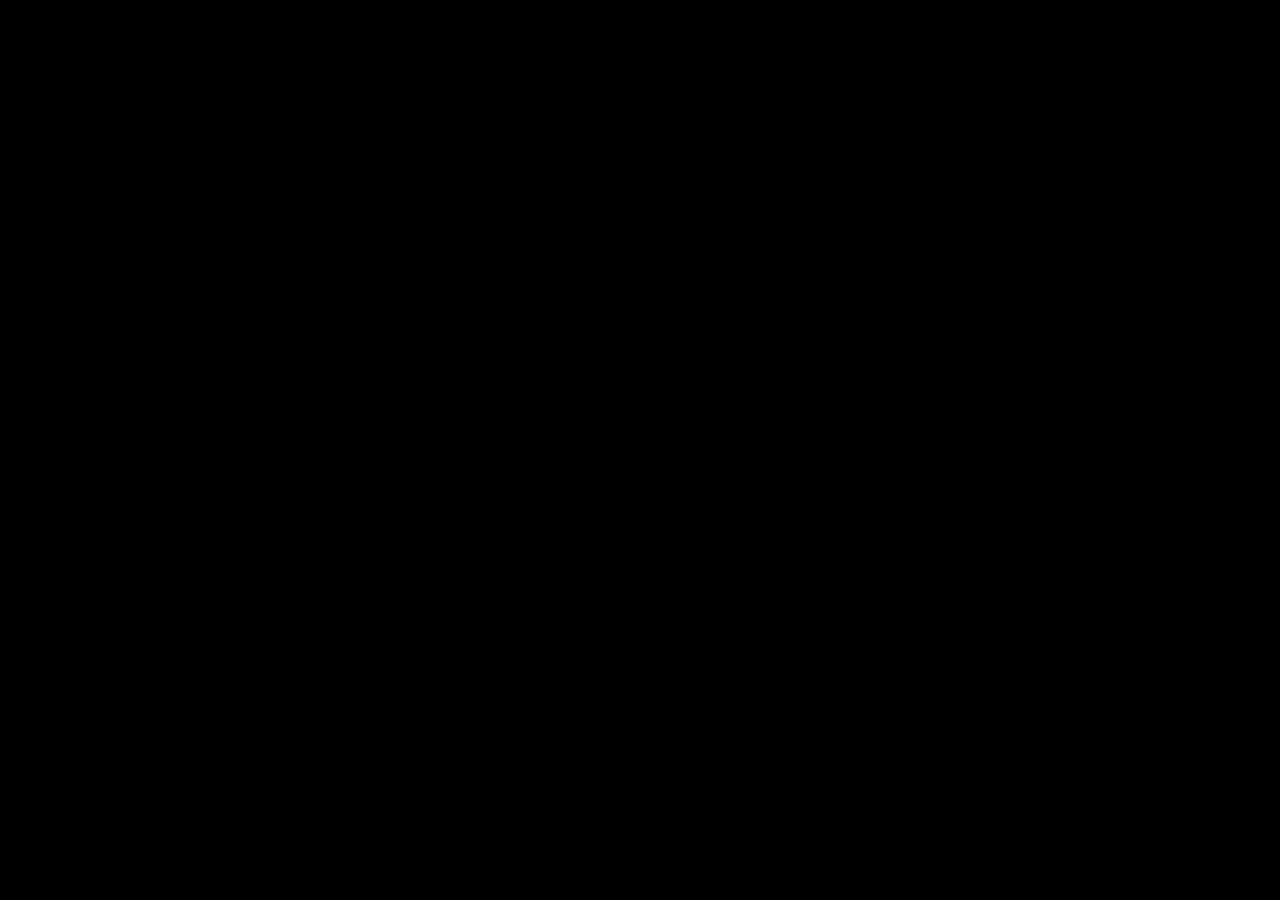
==== index.html @ d1671453 "Add files via upload" ====
<!DOCTYPE html>
<html lang="ru">
<head>
    <meta charset="UTF-8">
 
    <title>Магазин страйкбольного оружия</title>
   
    <link rel="stylesheet" href="styles.css">
   
    <link rel="icon" type="image/png" sizes="32x32" href="/favicon.png">
 
</head>
<body>
    
</body>
</html>
---- styles.css ----
body {
    font-family: Arial, sans-serif;
    margin: 0;
    padding: 0;
    background-color: #000; /* Черный фон */
    color: #fff; /* Белый текст */
}

header {
    background-color: #111;
    padding: 20px 0;
    text-align: center;
}

header h1 {
    margin: 0;
    color: #fff;
}

header nav ul {
    list-style: none;
    padding: 0;
    margin: 10px 0 0;
    display: flex;
    justify-content: center;
    gap: 15px;
}

header nav ul li a {
    color: #fff;
    text-decoration: none;
    font-weight: bold;
}

header nav ul li a:hover {
    text-decoration: underline;
}

main {
    padding: 20px;
}

h2 {
    text-align: center;
    margin-bottom: 20px;
}

.products {
    display: flex;
    flex-wrap: wrap;
    gap: 20px;
    justify-content: center;
}

.product {
    background-color: #222;
    border: 1px solid #444;
    border-radius: 8px;
    padding: 15px;
    width: 220px;
    text-align: center;
}

.product img {
    max-width: 100%;
    border-radius: 8px;
}

.product h3 {
    margin: 10px 0;
    font-size: 18px;
}

footer {
    background-color: #111;
    text-align: center;
    padding: 10px 0;
    margin-top: 20px;
}
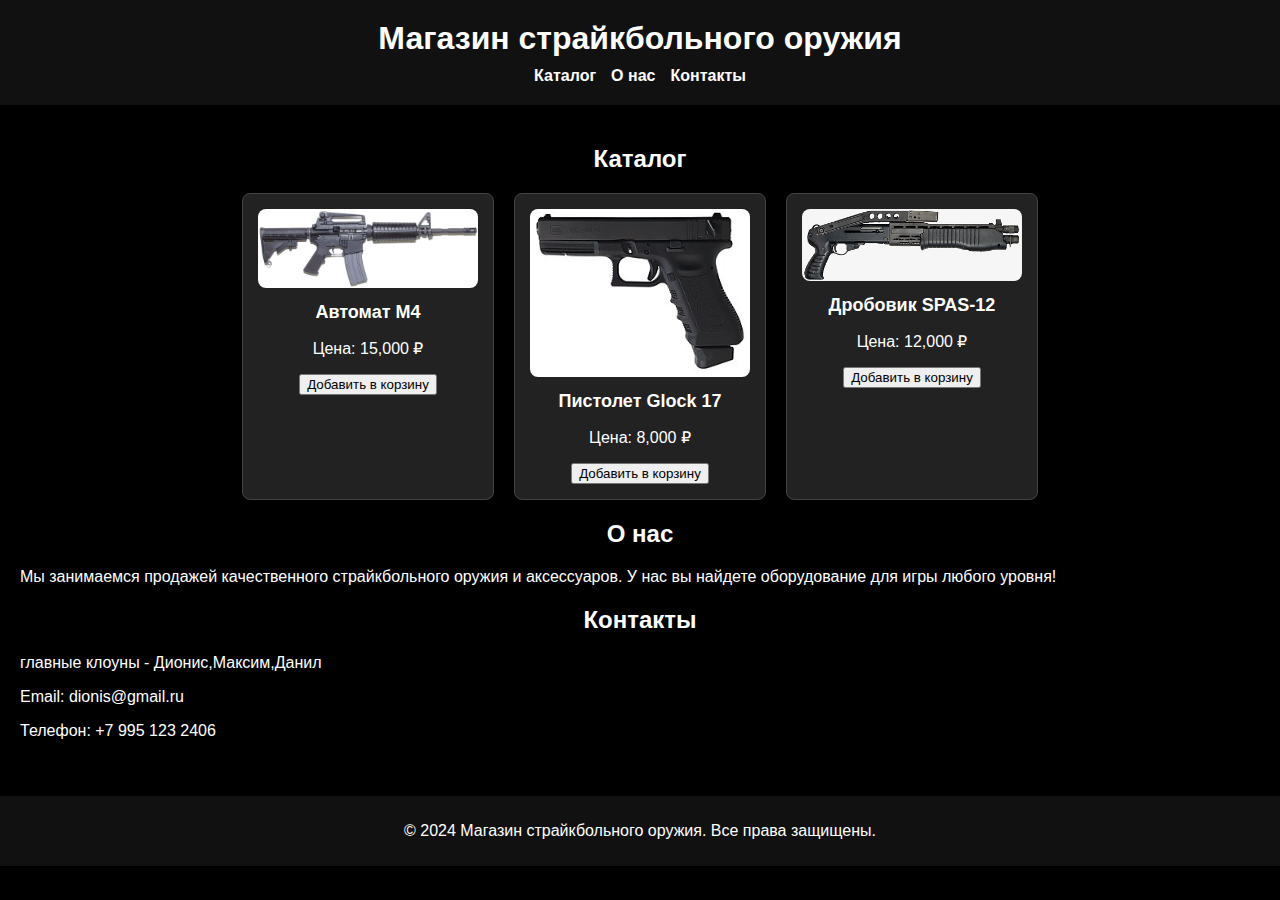
==== commit decfc184: "Update index.html" ====
--- a/index.html
+++ b/index.html
@@ -2,15 +2,65 @@
 <html lang="ru">
 <head>
     <meta charset="UTF-8">
- 
+    <meta name="viewport" content="width=device-width, initial-scale=1.0">
     <title>Магазин страйкбольного оружия</title>
-   
     <link rel="stylesheet" href="styles.css">
-   
-    <link rel="icon" type="image/png" sizes="32x32" href="/favicon.png">
- 
 </head>
+
 <body>
-    
+    <header>
+        <div class="container">
+            <h1>Магазин страйкбольного оружия</h1>
+            <nav>
+                <ul>
+                    <li><a href="#catalog">Каталог</a></li>
+                    <li><a href="#about">О нас</a></li>
+                    <li><a href="#contacts">Контакты</a></li>
+                </ul>
+            </nav>
+        </div>
+    </header>
+
+    <main>
+        <section id="catalog">
+            <h2>Каталог</h2>
+            <div class="products">
+                <div class="product">
+                    <img src="1234/m4.png" alt="Страйкбольный автомат">
+                    <h3>Автомат M4</h3>
+                    <p>Цена: 15,000 ₽</p>
+                    <button>Добавить в корзину</button>
+                </div>
+                <div class="product">
+                    <img src="1234/Glock_18.png" alt="Страйкбольный пистолет">
+                    <h3>Пистолет Glock 17</h3>
+                    <p>Цена: 8,000 ₽</p>
+                    <button>Добавить в корзину</button>
+                </div>
+                <div class="product">
+                    <img src="1234/SPAS.png" alt="Страйкбольный дробовик">
+                    <h3>Дробовик SPAS-12</h3>
+                    <p>Цена: 12,000 ₽</p>
+                    <button>Добавить в корзину</button>
+                </div>
+            </div>
+        </section>
+
+        <section id="about">
+            <h2>О нас</h2>
+            <p>Мы занимаемся продажей качественного страйкбольного оружия и аксессуаров. У нас вы найдете оборудование для игры любого уровня!</p>
+        </section>
+
+        <section id="contacts">
+            <h2>Контакты</h2>
+            <p>главные клоуны - Дионис,Максим,Данил</p>
+            <p>Email: dionis@gmail.ru</p>
+            <p>Телефон: +7 995 123 2406</p>
+        </section>
+    </main>
+
+    <footer>
+        <p>&copy; 2024 Магазин страйкбольного оружия. Все права защищены.</p>
+    </footer>
 </body>
-</html>+</html>
--- a/styles.css
+++ b/styles.css
@@ -77,3 +77,4 @@
     padding: 10px 0;
     margin-top: 20px;
 }
+
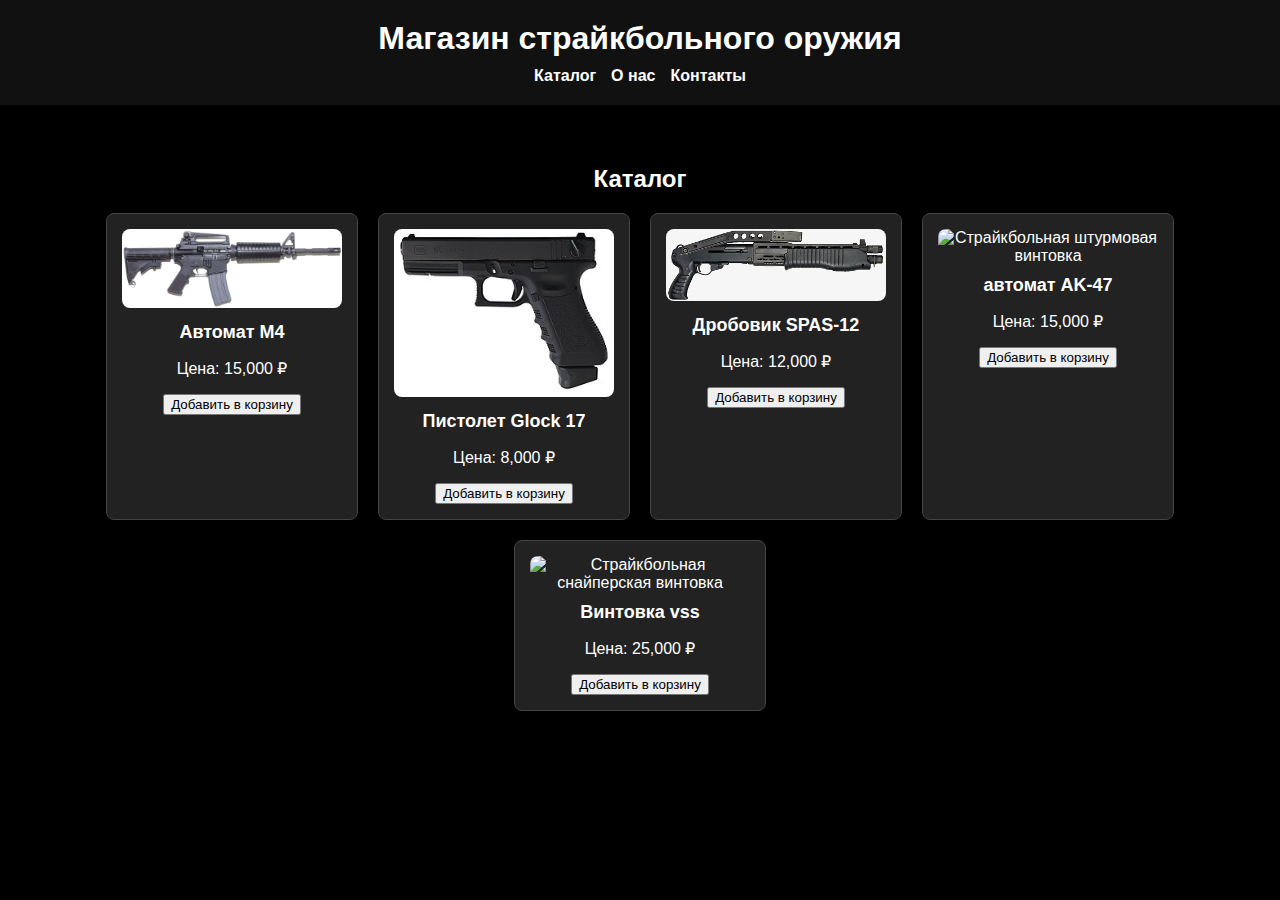
==== commit 82f197c7: "Update index.html" ====
--- a/index.html
+++ b/index.html
@@ -22,6 +22,7 @@
     </header>
 
     <main>
+  <main>
         <section id="catalog">
             <h2>Каталог</h2>
             <div class="products">
@@ -43,24 +44,17 @@
                     <p>Цена: 12,000 ₽</p>
                     <button>Добавить в корзину</button>
                 </div>
+                <div class="product">
+                    <img src="1234/ak47.png" alt="Страйкбольная штурмовая винтовка">
+                    <h3>автомат AK-47</h3>
+                    <p>Цена: 15,000 ₽</p>
+                    <button>Добавить в корзину</button>
+                </div>
+                <div class="product">
+                    <img src="1234/vss.png" alt="Страйкбольная снайперская винтовка">
+                    <h3>Винтовка vss</h3>
+                    <p>Цена: 25,000 ₽</p>
+                    <button>Добавить в корзину</button>
+                </div>
             </div>
         </section>
-
-        <section id="about">
-            <h2>О нас</h2>
-            <p>Мы занимаемся продажей качественного страйкбольного оружия и аксессуаров. У нас вы найдете оборудование для игры любого уровня!</p>
-        </section>
-
-        <section id="contacts">
-            <h2>Контакты</h2>
-            <p>главные клоуны - Дионис,Максим,Данил</p>
-            <p>Email: dionis@gmail.ru</p>
-            <p>Телефон: +7 995 123 2406</p>
-        </section>
-    </main>
-
-    <footer>
-        <p>&copy; 2024 Магазин страйкбольного оружия. Все права защищены.</p>
-    </footer>
-</body>
-</html>
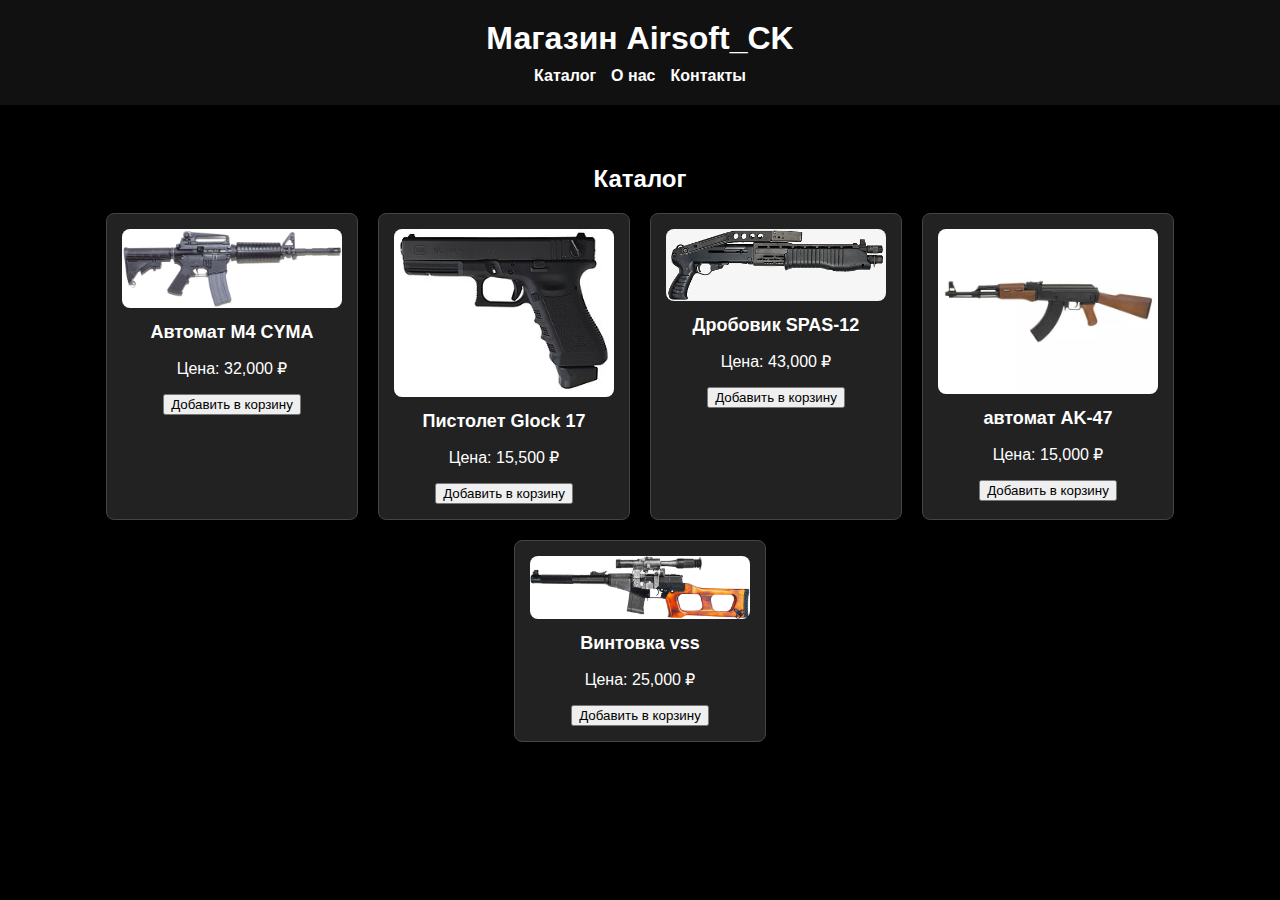
==== commit 1a169ec6: "Изменение ценн" ====
--- a/index.html
+++ b/index.html
@@ -3,14 +3,14 @@
 <head>
     <meta charset="UTF-8">
     <meta name="viewport" content="width=device-width, initial-scale=1.0">
-    <title>Магазин страйкбольного оружия</title>
+    <title>Магазин Airsoft_CK</title>
     <link rel="stylesheet" href="styles.css">
 </head>
 
 <body>
     <header>
         <div class="container">
-            <h1>Магазин страйкбольного оружия</h1>
+            <h1>Магазин Airsoft_CK</h1>
             <nav>
                 <ul>
                     <li><a href="#catalog">Каталог</a></li>
@@ -28,20 +28,20 @@
             <div class="products">
                 <div class="product">
                     <img src="1234/m4.png" alt="Страйкбольный автомат">
-                    <h3>Автомат M4</h3>
-                    <p>Цена: 15,000 ₽</p>
+                    <h3>Автомат M4 CYMA</h3>
+                    <p>Цена: 32,000 ₽</p>
                     <button>Добавить в корзину</button>
                 </div>
                 <div class="product">
                     <img src="1234/Glock_18.png" alt="Страйкбольный пистолет">
                     <h3>Пистолет Glock 17</h3>
-                    <p>Цена: 8,000 ₽</p>
+                    <p>Цена: 15,500 ₽</p>
                     <button>Добавить в корзину</button>
                 </div>
                 <div class="product">
                     <img src="1234/SPAS.png" alt="Страйкбольный дробовик">
                     <h3>Дробовик SPAS-12</h3>
-                    <p>Цена: 12,000 ₽</p>
+                    <p>Цена: 43,000 ₽</p>
                     <button>Добавить в корзину</button>
                 </div>
                 <div class="product">
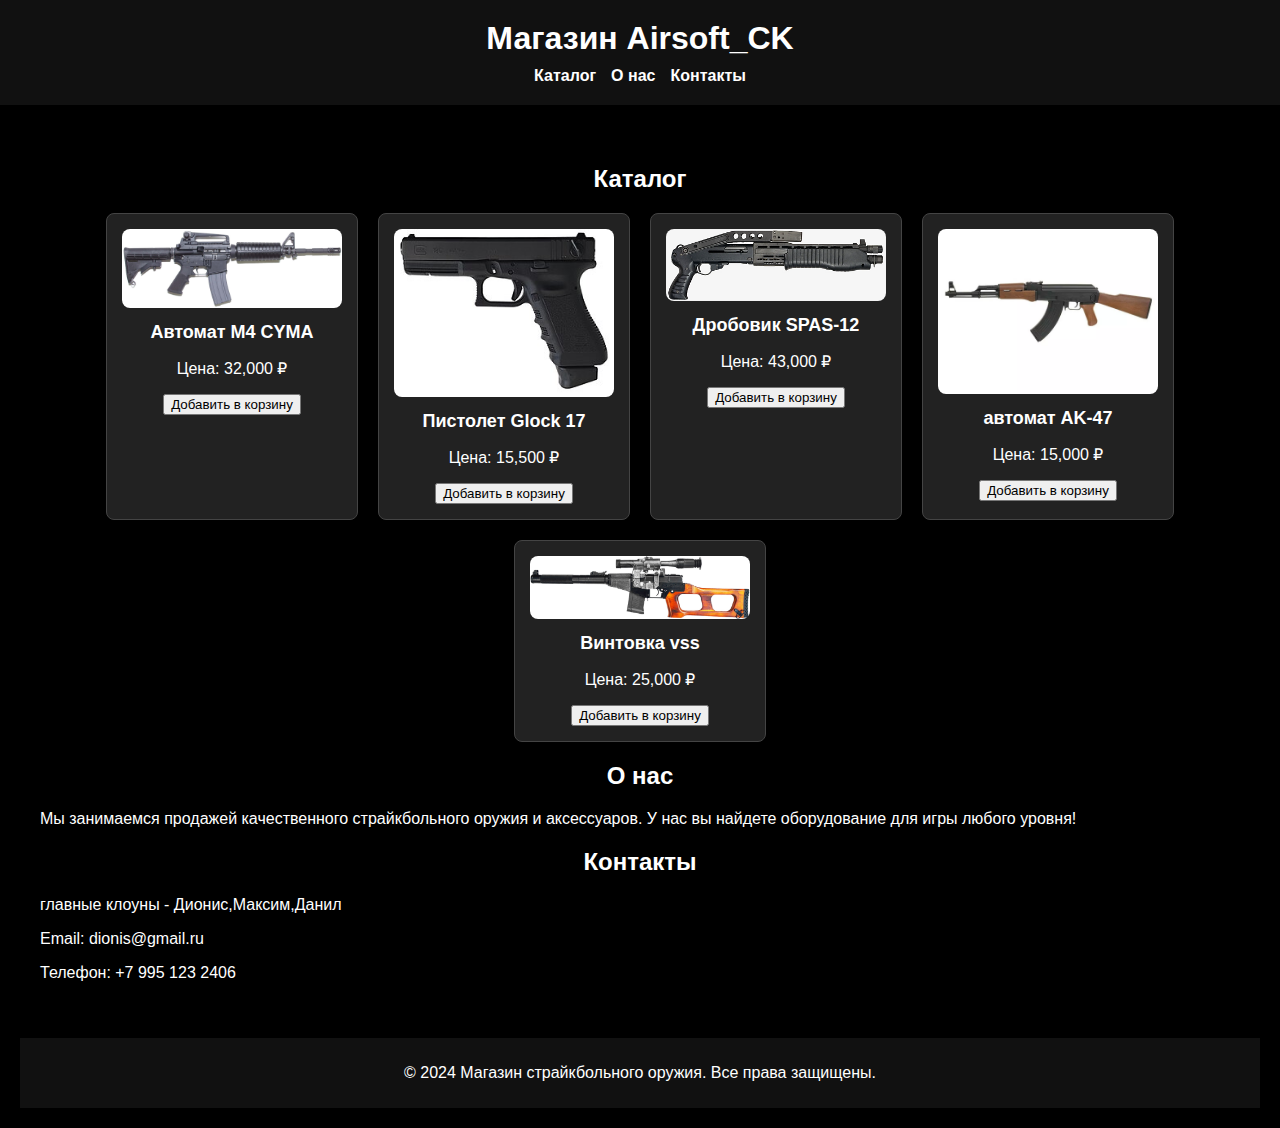
==== commit fea69ba7: "Update index.html" ====
--- a/index.html
+++ b/index.html
@@ -58,3 +58,21 @@
                 </div>
             </div>
         </section>
+        <section id="about">
+            <h2>О нас</h2>
+            <p>Мы занимаемся продажей качественного страйкбольного оружия и аксессуаров. У нас вы найдете оборудование для игры любого уровня!</p>
+        </section>
+
+        <section id="contacts">
+            <h2>Контакты</h2>
+            <p>главные клоуны - Дионис,Максим,Данил</p>
+            <p>Email: dionis@gmail.ru</p>
+            <p>Телефон: +7 995 123 2406</p>
+        </section>
+    </main>
+
+    <footer>
+        <p>&copy; 2024 Магазин страйкбольного оружия. Все права защищены.</p>
+    </footer>
+</body>
+</html>
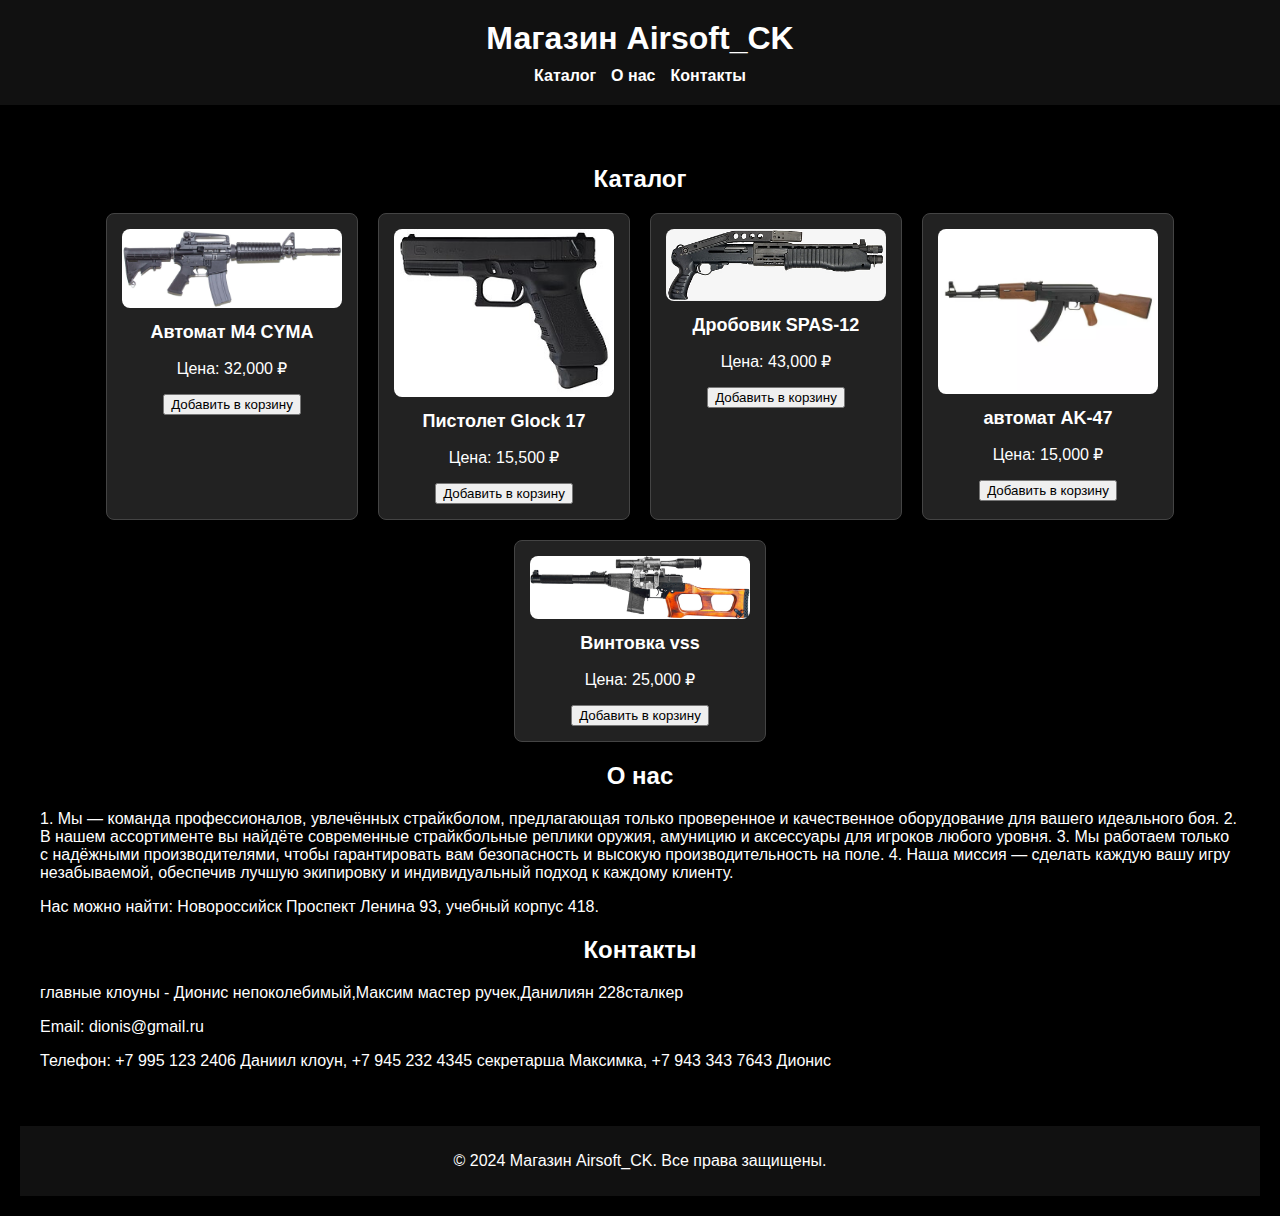
==== commit b8ee4a7c: "Изменение" ====
--- a/index.html
+++ b/index.html
@@ -60,19 +60,23 @@
         </section>
         <section id="about">
             <h2>О нас</h2>
-            <p>Мы занимаемся продажей качественного страйкбольного оружия и аксессуаров. У нас вы найдете оборудование для игры любого уровня!</p>
+            <p>1. Мы — команда профессионалов, увлечённых страйкболом, предлагающая только проверенное и качественное оборудование для вашего идеального боя.  
+                2. В нашем ассортименте вы найдёте современные страйкбольные реплики оружия, амуницию и аксессуары для игроков любого уровня.  
+                3. Мы работаем только с надёжными производителями, чтобы гарантировать вам безопасность и высокую производительность на поле.  
+                4. Наша миссия — сделать каждую вашу игру незабываемой, обеспечив лучшую экипировку и индивидуальный подход к каждому клиенту.</p>
+                <p> Нас можно найти: Новороссийск Проспект Ленина 93, учебный корпус 418. </p>
         </section>
 
         <section id="contacts">
             <h2>Контакты</h2>
-            <p>главные клоуны - Дионис,Максим,Данил</p>
+            <p>главные клоуны - Дионис непоколебимый,Максим мастер ручек,Данилиян 228сталкер</p>
             <p>Email: dionis@gmail.ru</p>
-            <p>Телефон: +7 995 123 2406</p>
+            <p>Телефон: +7 995 123 2406 Даниил клоун, +7 945 232 4345 секретарша Максимка, +7 943 343 7643 Дионис</p>
         </section>
     </main>
 
     <footer>
-        <p>&copy; 2024 Магазин страйкбольного оружия. Все права защищены.</p>
+        <p>&copy; 2024 Магазин Airsoft_CK. Все права защищены.</p>
     </footer>
 </body>
 </html>
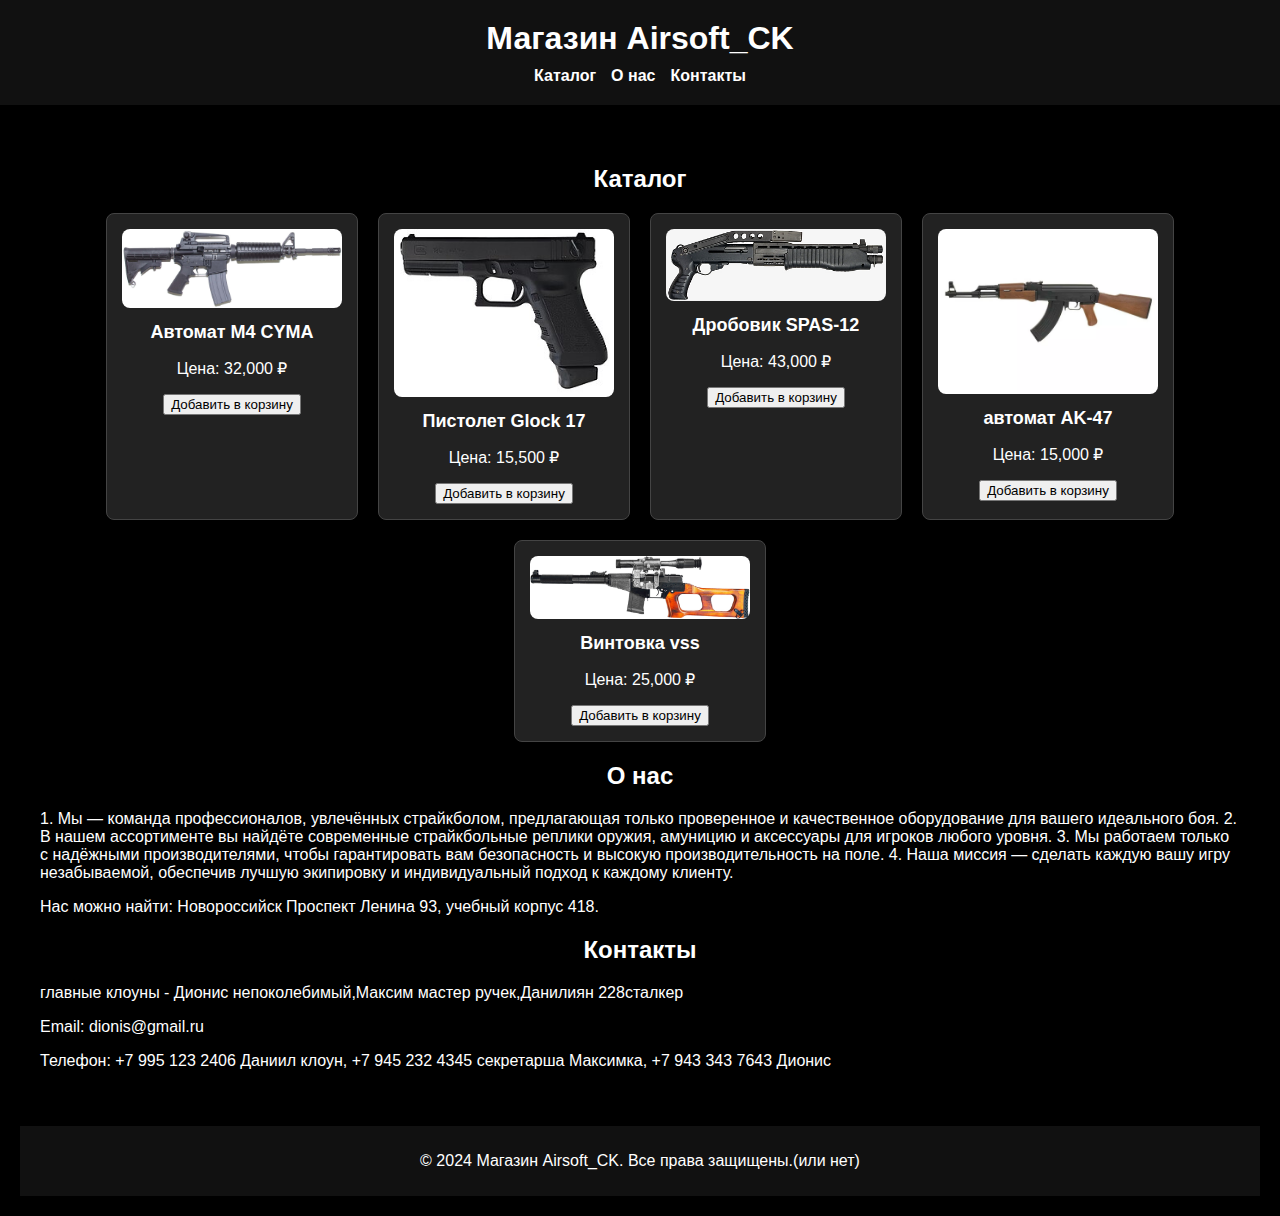
==== commit 180b7be7: "Update index.html" ====
--- a/index.html
+++ b/index.html
@@ -76,7 +76,7 @@
     </main>
 
     <footer>
-        <p>&copy; 2024 Магазин Airsoft_CK. Все права защищены.</p>
+        <p>&copy; 2024 Магазин Airsoft_CK. Все права защищены.(или нет)</p>
     </footer>
 </body>
 </html>
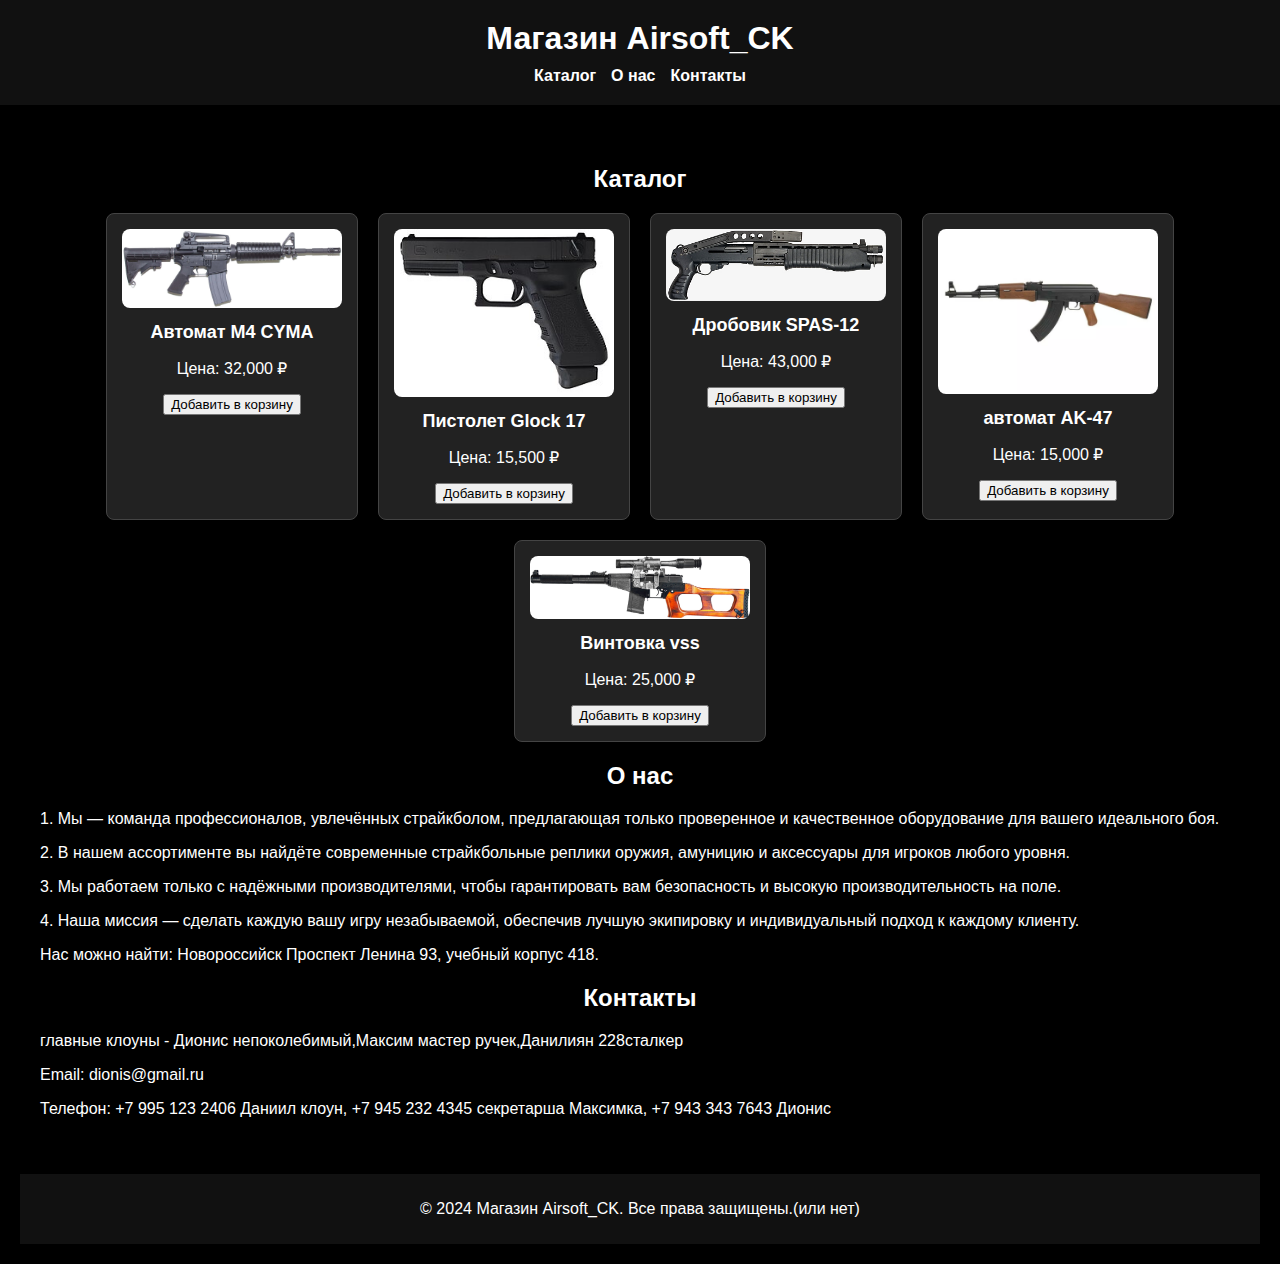
==== commit 7b0d343c: "Update index.html" ====
--- a/index.html
+++ b/index.html
@@ -60,10 +60,10 @@
         </section>
         <section id="about">
             <h2>О нас</h2>
-            <p>1. Мы — команда профессионалов, увлечённых страйкболом, предлагающая только проверенное и качественное оборудование для вашего идеального боя.  
-                2. В нашем ассортименте вы найдёте современные страйкбольные реплики оружия, амуницию и аксессуары для игроков любого уровня.  
-                3. Мы работаем только с надёжными производителями, чтобы гарантировать вам безопасность и высокую производительность на поле.  
-                4. Наша миссия — сделать каждую вашу игру незабываемой, обеспечив лучшую экипировку и индивидуальный подход к каждому клиенту.</p>
+            <p>1. Мы — команда профессионалов, увлечённых страйкболом, предлагающая только проверенное и качественное оборудование для вашего идеального боя.  </p>
+            <p>   2. В нашем ассортименте вы найдёте современные страйкбольные реплики оружия, амуницию и аксессуары для игроков любого уровня. </p> 
+            <p>   3. Мы работаем только с надёжными производителями, чтобы гарантировать вам безопасность и высокую производительность на поле.  </p>
+           <p>  4. Наша миссия — сделать каждую вашу игру незабываемой, обеспечив лучшую экипировку и индивидуальный подход к каждому клиенту.</p>
                 <p> Нас можно найти: Новороссийск Проспект Ленина 93, учебный корпус 418. </p>
         </section>
 
